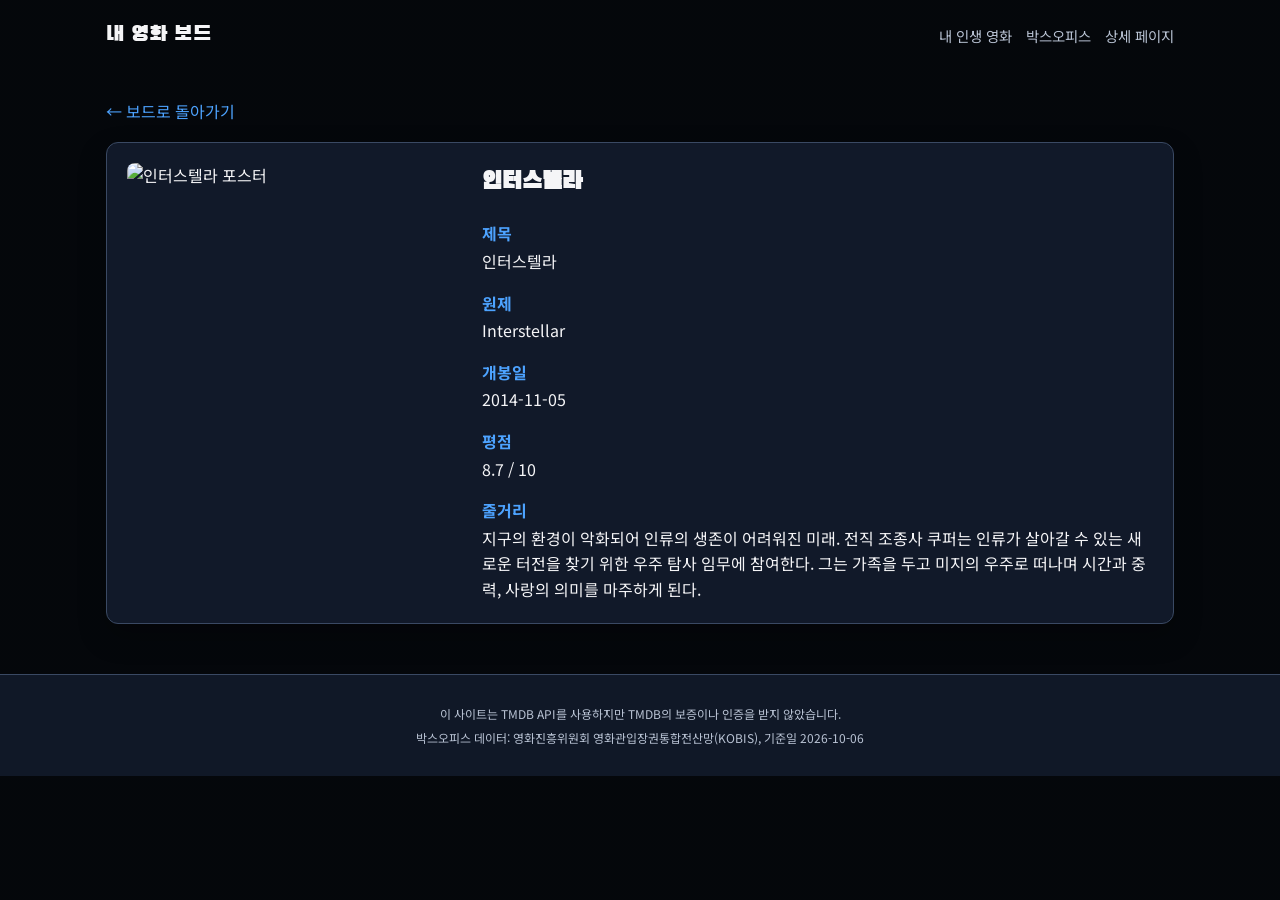
==== detail.html @ e9b1dc72 "Add detail.html for movie board" ====
<!DOCTYPE html>
<html lang="ko">
<head>
  <meta charset="UTF-8">
  <meta name="viewport" content="width=device-width, initial-scale=1.0">
  <title>인터스텔라 | 내 영화 보드</title>
  <link rel="preconnect" href="https://fonts.googleapis.com">
  <link rel="preconnect" href="https://fonts.gstatic.com" crossorigin>
  <link href="https://fonts.googleapis.com/css2?family=Black+Han+Sans&family=Noto+Sans+KR:wght@400;500;700&display=swap" rel="stylesheet">
  <link rel="stylesheet" href="style.css">
</head>
<body class="detail-page">
  <header class="site-header">
    <a class="logo" href="index.html">내 영화 보드</a>
    <nav>
      <a href="index.html#mine">내 인생 영화</a>
      <a href="index.html#boxoffice">박스오피스</a>
      <a href="detail.html">상세 페이지</a>
    </nav>
  </header>

  <main class="detail-main">
    <p class="back-link"><a href="index.html">← 보드로 돌아가기</a></p>
    <article class="detail">
      <img src="https://image.tmdb.org/t/p/w500/gEU2QniE6E77NI6lCU6MxlNBvIx.jpg" alt="인터스텔라 포스터">
      <div class="detail-info">
        <h1>인터스텔라</h1>
        <dl>
          <dt>제목</dt>
          <dd>인터스텔라</dd>
          <dt>원제</dt>
          <dd>Interstellar</dd>
          <dt>개봉일</dt>
          <dd>2014-11-05</dd>
          <dt>평점</dt>
          <dd>8.7 / 10</dd>
          <dt>줄거리</dt>
          <dd>지구의 환경이 악화되어 인류의 생존이 어려워진 미래. 전직 조종사 쿠퍼는 인류가 살아갈 수 있는 새로운 터전을 찾기 위한 우주 탐사 임무에 참여한다. 그는 가족을 두고 미지의 우주로 떠나며 시간과 중력, 사랑의 의미를 마주하게 된다.</dd>
        </dl>
      </div>
    </article>
  </main>

  <footer>
    <p>이 사이트는 TMDB API를 사용하지만 TMDB의 보증이나 인증을 받지 않았습니다.</p>
    <p>박스오피스 데이터: 영화진흥위원회 영화관입장권통합전산망(KOBIS), 기준일 2026-10-06</p>
  </footer>
</body>
</html>
---- style.css ----
:root {
  --bg: #141e30;
  --surface: #1f2b44;
  --surface-light: #293954;
  --text: #f5f5f7;
  --muted: #b9c3d4;
  --accent: #4da3ff;
  --warn: #ff5a5f;
  --border: #3a4963;
  --gold: #ffd66b;
  --font-title: "Black Han Sans", sans-serif;
  --font-body: "Noto Sans KR", sans-serif;
  --gap: 20px;
}

* {
  box-sizing: border-box;
}

html {
  scroll-behavior: smooth;
}

body {
  margin: 0;
  background: var(--bg);
  color: var(--text);
  font-family: var(--font-body);
  line-height: 1.6;
}

a {
  color: var(--accent);
}

.site-header {
  max-width: 1100px;
  margin: 0 auto;
  padding: 18px 16px;
  display: flex;
  flex-direction: column;
  gap: 12px;
  align-items: flex-start;
}

.logo {
  color: var(--text);
  font-family: var(--font-title);
  font-size: 1.35rem;
  text-decoration: none;
}

.site-header nav {
  display: flex;
  flex-wrap: wrap;
  gap: 14px;
}

.site-header nav a {
  color: var(--muted);
  font-size: 0.9rem;
  text-decoration: none;
}

.site-header nav a:hover {
  color: var(--text);
}

.hero {
  min-height: 330px;
  display: flex;
  align-items: center;
  background-image:
    linear-gradient(90deg, rgba(0, 0, 0, 0.88), rgba(0, 0, 0, 0.35)),
    linear-gradient(0deg, rgba(20, 30, 48, 0.85), rgba(20, 30, 48, 0.08)),
    url("https://image.tmdb.org/t/p/w1280/xJHokMbljvjADYdit5fK5VQsXEG.jpg");
  background-size: cover;
  background-position: center;
}

.hero-content {
  width: 100%;
  max-width: 1100px;
  margin: 0 auto;
  padding: 45px 16px;
}

.eyebrow {
  color: var(--accent);
  font-size: 0.75rem;
  letter-spacing: 0.15em;
  font-weight: 700;
}

.hero h1 {
  margin: 8px 0;
  font-family: var(--font-title);
  font-size: clamp(2rem, 6vw, 3.3rem);
}

.hero-content > p:not(.eyebrow) {
  max-width: 520px;
  color: var(--muted);
}

.hero-link {
  display: inline-block;
  margin-top: 12px;
  padding: 9px 15px;
  border-radius: 6px;
  background: var(--accent);
  color: var(--bg);
  font-weight: 700;
  text-decoration: none;
}

main {
  max-width: 1100px;
  margin: 0 auto;
  padding: 28px 16px 50px;
}

.movie-section {
  margin-bottom: 48px;
  scroll-margin-top: 18px;
}

.section-heading {
  margin-bottom: 18px;
  padding: 16px 18px;
  border: 1px solid var(--border);
  border-radius: 10px;
  background: var(--surface);
  box-shadow: 0 8px 20px rgba(0, 0, 0, 0.18);
}

.section-heading h2 {
  margin: 0;
  font-size: 1.35rem;
}

.section-heading p {
  margin: 5px 0 0;
  color: var(--muted);
  font-size: 0.85rem;
}

.board {
  display: grid;
  grid-template-columns: 1fr;
  gap: var(--gap);
}

.card {
  min-width: 0;
  position: relative;
  overflow: hidden;
  border: 1px solid var(--border);
  border-radius: 12px;
  background: var(--surface);
  box-shadow: 0 7px 16px rgba(0, 0, 0, 0.18);
  transition: transform 0.3s ease, box-shadow 0.3s ease;
}

.card:hover {
  transform: translateY(-8px);
  box-shadow: 0 10px 24px rgba(255, 214, 107, 0.28);
}

.poster {
  display: block;
  width: 100%;
  aspect-ratio: 2 / 3;
  object-fit: cover;
  background: var(--surface-light);
}

.badge,
.rank {
  position: absolute;
  top: 12px;
  display: inline-block;
  padding: 3px 8px;
  border-radius: 20px;
  font-size: 0.75rem;
  font-weight: 700;
}

.badge {
  right: 12px;
  background: var(--accent);
  color: var(--bg);
}

.rank {
  left: 12px;
  min-width: 26px;
  text-align: center;
  background: var(--warn);
  color: var(--text);
}

.info {
  padding: 12px;
}

.info h3 {
  margin: 0 0 5px;
  font-size: 1rem;
  line-height: 1.4;
}

.info p {
  margin: 4px 0;
  font-size: 0.8rem;
}

.year,
.description,
.audience {
  color: var(--muted);
}

.change {
  min-height: 1.2em;
  color: var(--muted);
  font-size: 0.8rem;
}

.change.up,
.change.new {
  color: var(--warn);
}

.change.down {
  color: var(--accent);
}

.change.up::before {
  content: "▲ ";
}

.change.down::before {
  content: "▼ ";
}

.change.new::before {
  content: "NEW";
  font-weight: 700;
}

.card.no-poster .poster-fallback {
  aspect-ratio: 2 / 3;
  display: flex;
  align-items: center;
  justify-content: center;
  font-size: 5rem;
  font-family: var(--font-title);
  background: linear-gradient(135deg, var(--accent), var(--surface));
  color: var(--text);
}

footer {
  padding: 24px 16px;
  border-top: 1px solid var(--border);
  background: #101827;
  color: var(--muted);
  text-align: center;
  font-size: 0.75rem;
}

footer p {
  margin: 5px 0;
}

.detail-page {
  min-height: 100vh;
  background-image:
    linear-gradient(rgba(0, 0, 0, 0.78), rgba(0, 0, 0, 0.78)),
    url("https://image.tmdb.org/t/p/w1280/xJHokMbljvjADYdit5fK5VQsXEG.jpg");
  background-size: cover;
  background-position: center;
  background-attachment: fixed;
}

.detail-main {
  min-height: 65vh;
}

.back-link {
  margin: 0 0 18px;
}

.back-link a {
  color: var(--accent);
  text-decoration: none;
}

.detail {
  display: grid;
  grid-template-columns: 1fr;
  gap: var(--gap);
  padding: 20px;
  border: 1px solid var(--border);
  border-radius: 12px;
  background: rgba(20, 30, 48, 0.82);
  box-shadow: 0 12px 28px rgba(0, 0, 0, 0.25);
}

.detail > img {
  width: 100%;
  max-width: 360px;
  margin: 0 auto;
  border-radius: 8px;
}

.detail-info h1 {
  margin-top: 0;
  font-family: var(--font-title);
}

.detail-info dl {
  margin: 0;
}

.detail-info dt {
  margin-top: 16px;
  color: var(--accent);
  font-weight: 700;
}

.detail-info dd {
  margin: 2px 0 0;
  overflow-wrap: anywhere;
}

@media (min-width: 600px) {
  .site-header {
    flex-direction: row;
    align-items: center;
    justify-content: space-between;
  }

  .board {
    grid-template-columns: repeat(2, minmax(0, 1fr));
  }

  .hero {
    min-height: 400px;
  }

  .detail {
    grid-template-columns: 1fr 2fr;
    align-items: start;
  }

  .detail > img {
    max-width: 100%;
  }
}

@media (min-width: 1024px) {
  .board {
    grid-template-columns: repeat(4, minmax(0, 1fr));
  }

  .hero {
    min-height: 60vh;
  }

  .hero-content {
    padding-top: 70px;
    padding-bottom: 70px;
  }
}
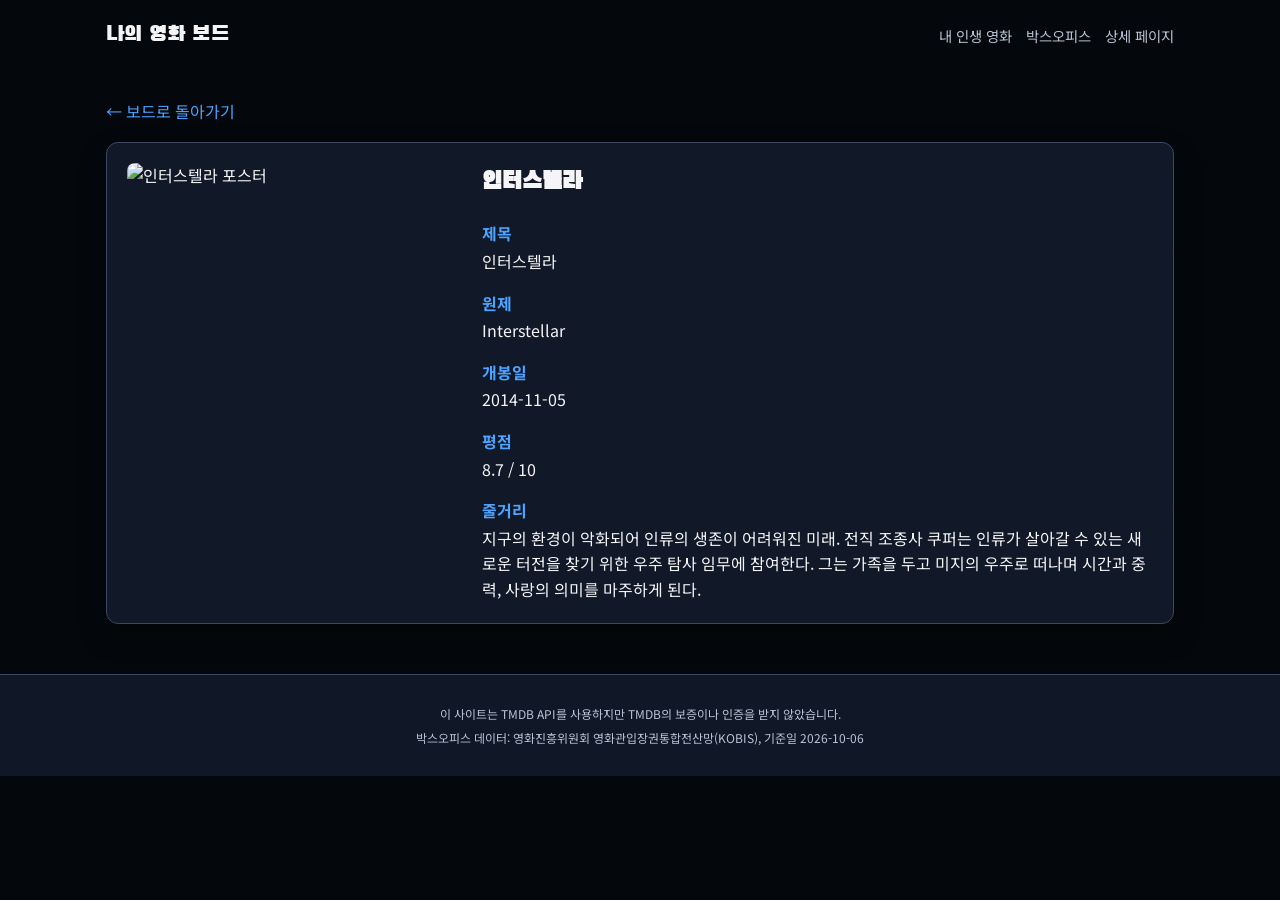
==== commit 8b27915c: "Update detail.html" ====
--- a/detail.html
+++ b/detail.html
@@ -3,7 +3,7 @@
 <head>
   <meta charset="UTF-8">
   <meta name="viewport" content="width=device-width, initial-scale=1.0">
-  <title>인터스텔라 | 내 영화 보드</title>
+  <title>인터스텔라 | 나의 영화 보드</title>
   <link rel="preconnect" href="https://fonts.googleapis.com">
   <link rel="preconnect" href="https://fonts.gstatic.com" crossorigin>
   <link href="https://fonts.googleapis.com/css2?family=Black+Han+Sans&family=Noto+Sans+KR:wght@400;500;700&display=swap" rel="stylesheet">
@@ -11,7 +11,7 @@
 </head>
 <body class="detail-page">
   <header class="site-header">
-    <a class="logo" href="index.html">내 영화 보드</a>
+    <a class="logo" href="index.html">나의 영화 보드</a>
     <nav>
       <a href="index.html#mine">내 인생 영화</a>
       <a href="index.html#boxoffice">박스오피스</a>
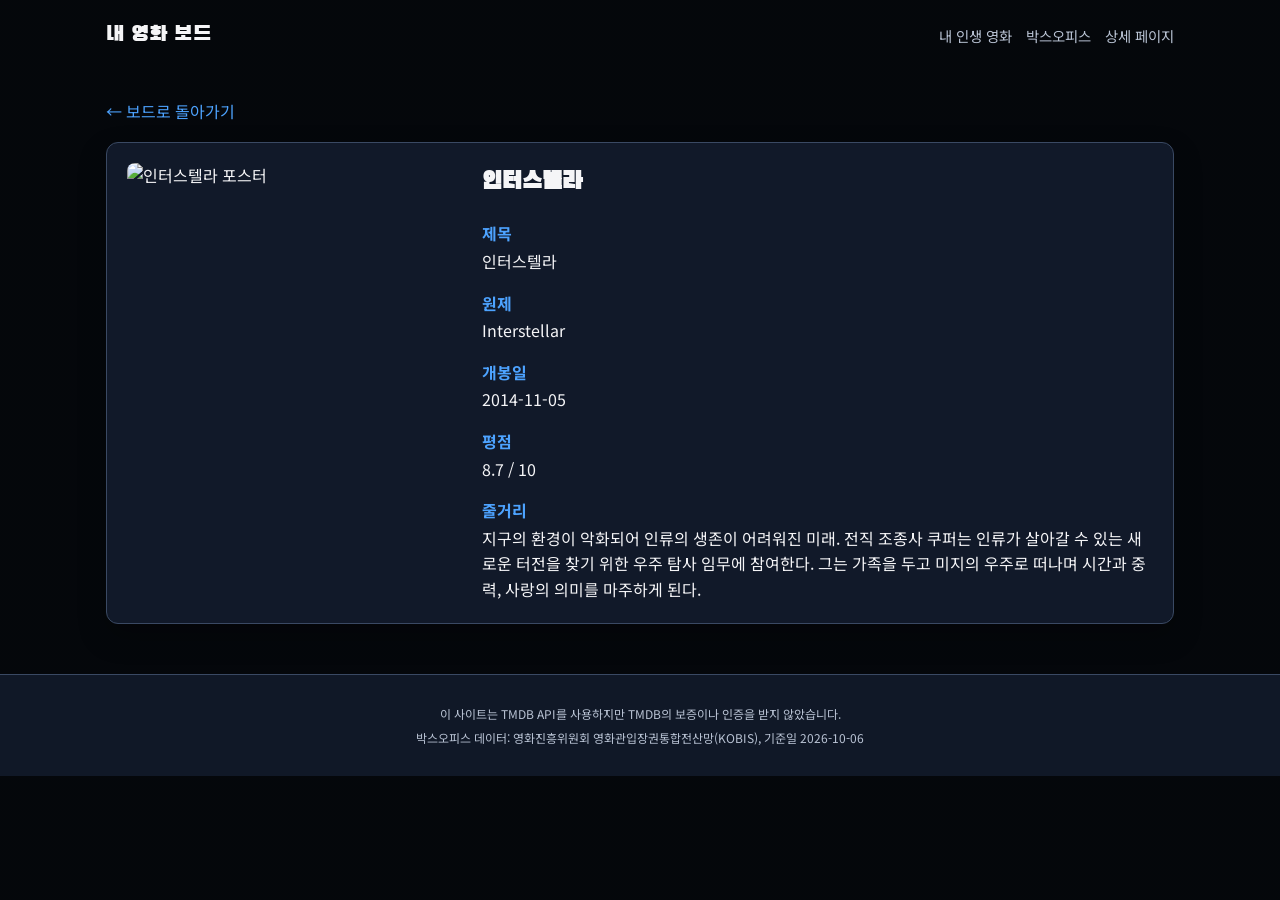
==== commit 3043f22b: "Add detail.html for movie board" ====
--- a/detail.html
+++ b/detail.html
@@ -3,7 +3,7 @@
 <head>
   <meta charset="UTF-8">
   <meta name="viewport" content="width=device-width, initial-scale=1.0">
-  <title>인터스텔라 | 나의 영화 보드</title>
+  <title>인터스텔라 | 내 영화 보드</title>
   <link rel="preconnect" href="https://fonts.googleapis.com">
   <link rel="preconnect" href="https://fonts.gstatic.com" crossorigin>
   <link href="https://fonts.googleapis.com/css2?family=Black+Han+Sans&family=Noto+Sans+KR:wght@400;500;700&display=swap" rel="stylesheet">
@@ -11,7 +11,7 @@
 </head>
 <body class="detail-page">
   <header class="site-header">
-    <a class="logo" href="index.html">나의 영화 보드</a>
+    <a class="logo" href="index.html">내 영화 보드</a>
     <nav>
       <a href="index.html#mine">내 인생 영화</a>
       <a href="index.html#boxoffice">박스오피스</a>
